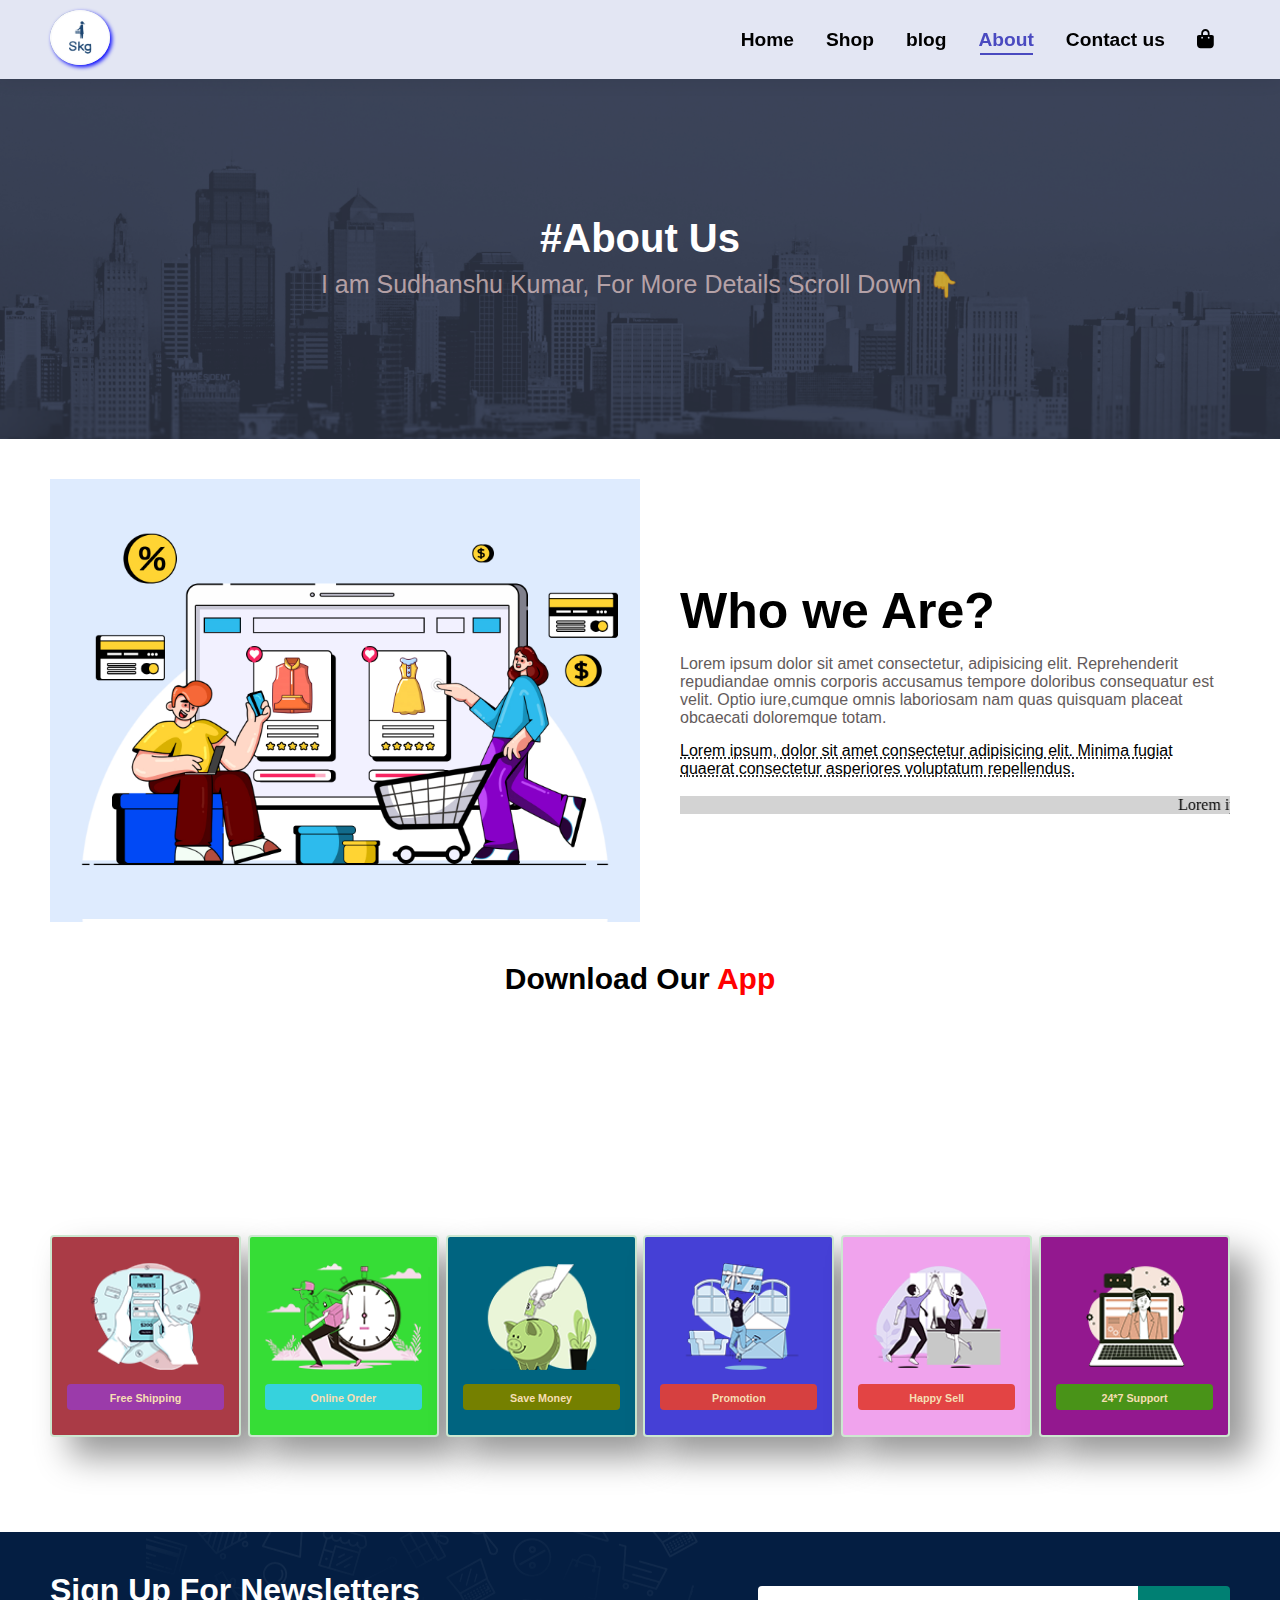
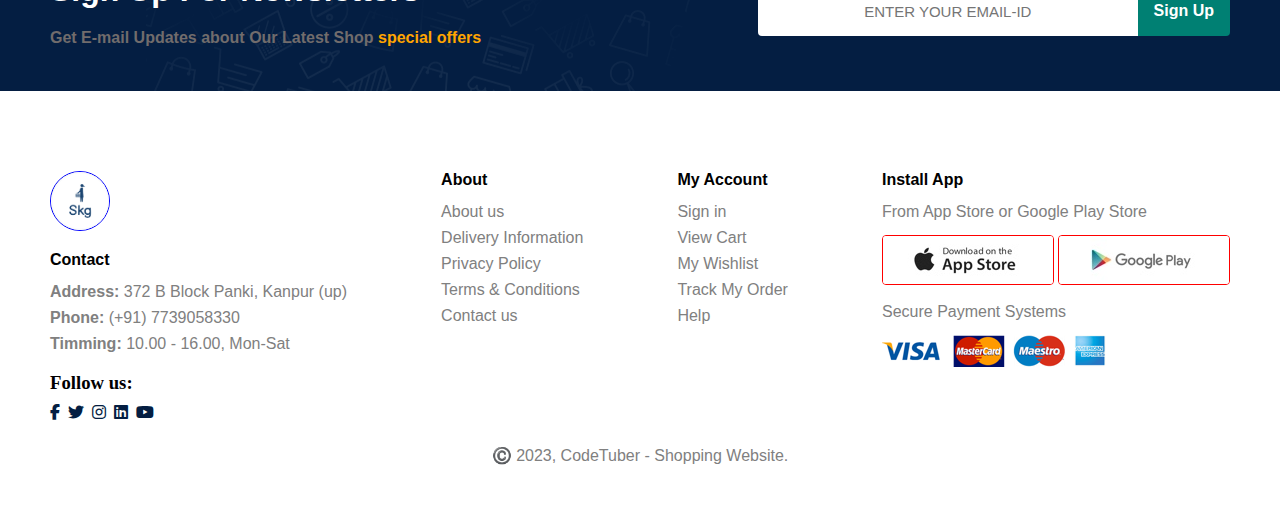
==== about.html @ 7150f0f7 "remaining folders uploaded" ====
<!DOCTYPE html>
<html lang="en">
  <head>
    <meta charset="UTF-8" />
    <meta http-equiv="X-UA-Compatible" content="IE=edge" />
    <meta name="viewport" content="width=device-width, initial-scale=1.0" />
    <title>E-COMMERCE</title>
    <link rel="icon" href="./img/skg1.png" type="image/x-icon">
    
    <link rel="stylesheet" href="style.css" />
    <link
      rel="stylesheet"
      href="https://cdnjs.cloudflare.com/ajax/libs/font-awesome/6.4.0/css/all.min.css"
    />
  </head>
  <body>
    <section id="header">
      <a href=""><img src="./img/skg1.png" alt="" class="logo" /></a>
      <div>
        <ul id="navbar">
          <li><a href="index.html">Home</a></li>
          <li><a href="shop.html">Shop</a></li>
          <li><a href="blog.html">blog</a></li>
          <li><a href="about.html" class="active">About</a></li>
          <li><a href="contact.html">Contact us</a></li>
          <li>
            <a href="cart.html"
              ><i id="bag" class="fa fa-shopping-bag" aria-hidden="true"></i
            ></a>
          </li>
          <a href="#" id="close"><i class="fa fa-window-close"></i></a>
        </ul>
      </div>
      <div id="mobile">
        <a href="#"><i class="fa fa-shopping-bag" aria-hidden="true"></i></a>
        <i id="bar" class="fa-solid fa-align-justify"></i>
      </div>
    </section>

    <section id="shop-hero" class="about-hero">
      <h2>#About Us</h2>
      <p>I am Sudhanshu Kumar, For More Details Scroll Down 👇 </p>
    </section>

    <section id="about">
      <img src="./img/about/a6.jpg" alt="image" />
      <div>
        <h2>Who we Are?</h2>
        <p>
          Lorem ipsum dolor sit amet consectetur, adipisicing elit.
          Reprehenderit repudiandae omnis corporis accusamus tempore doloribus
          consequatur est velit. Optio iure,cumque omnis laboriosam nam quas
          quisquam placeat obcaecati doloremque totam.
        </p>
        <abbr title="">
          Lorem ipsum, dolor sit amet consectetur adipisicing elit. Minima
          fugiat quaerat consectetur asperiores voluptatum repellendus.
        </abbr>
        <br /><br />
        <marquee bgcolor="lightgray" width="100%">
          Lorem ipsum dolor sit amet, consectetur adipisicing elit. Reiciendis,
          quae sunt ea fuga culpa iure.
        </marquee>
      </div>
    </section>

    <section class="about-app">
      <h1>Download Our <a href="#">App</a></h1>
      <div class="video">
        <video src="./img/about/1.mp4" autoplay muted loop></video>
      </div>
    </section>

    <section id="feature">
      <div class="fe-box"><img src="./img/features/f1.png" alt="feature">
          <h6>Free Shipping</h6>
      </div>
      <div class="fe-box"><img src="./img/features/f2.png" alt="feature">
          <h6>Online Order</h6>
      </div>
      <div class="fe-box"><img src="./img/features/f3.png" alt="feature">
          <h6>Save Money</h6>
      </div>
      <div class="fe-box"><img src="./img/features/f4.png" alt="feature">
          <h6>Promotion</h6>
      </div>
      <div class="fe-box"><img src="./img/features/f5.png" alt="feature">
          <h6>Happy Sell</h6>
      </div>
      <div class="fe-box"><img src="./img/features/f6.png" alt="feature">
          <h6>24*7 Support</h6>
      </div>
  </section>

    <section id="newsletter">
      <div class="newstext">
        <h4>Sign Up For Newsletters</h4>
        <p>
          Get E-mail Updates about Our Latest Shop <span>special offers</span>
        </p>
      </div>
      <div class="form">
        <input type="text" placeholder="enter your email-id" />
        <button>Sign Up</button>
      </div>
    </section>

    <footer id="footer">
      <div class="col">
        <img class="logo" src="./img/skg1.png" alt="logo" />
        <h4>Contact</h4>
        <p><strong>Address: </strong> 372 B Block Panki, Kanpur (up)</p>
        <p><strong>Phone: </strong> (+91) 7739058330</p>
        <p><strong>Timming: </strong> 10.00 - 16.00, Mon-Sat</p>
        <div class="follow">
          <h3>Follow us:</h3>
          <div class="icon">
            <i class="fab fa-facebook-f"></i>
            <i class="fab fa-twitter"></i>
            <i class="fab fa-instagram"></i>
            <i class="fab fa-linkedin"></i>
            <i class="fab fa-youtube"></i>
          </div>
        </div>
      </div>

      <div class="col">
        <h4>About</h4>
        <a href="#">About us</a>
        <a href="#">Delivery Information</a>
        <a href="#">Privacy Policy</a>
        <a href="#">Terms & Conditions</a>
        <a href="#">Contact us</a>
      </div>

      <div class="col">
        <h4>My Account</h4>
        <a href="#">Sign in</a>
        <a href="#">View Cart</a>
        <a href="#">My Wishlist</a>
        <a href="#">Track My Order</a>
        <a href="#">Help</a>
      </div>

      <div class="col install">
        <h4>Install App</h4>
        <p>From App Store or Google Play Store</p>
        <div class="row">
          <img src="./img/pay/app.jpg" alt="" />
          <img src="./img/pay/play.jpg" alt="" />
        </div>
        <p>Secure Payment Systems</p>
        <img src="./img/pay/pay.png" alt="" />
      </div>

      <div class="copyright">
        <p>©️ 2023, CodeTuber - Shopping Website.</p>
      </div>
    </footer>
    <script src="script.js"></script>
  </body>
</html>
---- style.css ----
*{
    box-sizing: border-box;
    margin: 0;
    padding: 0;
 
}

#header{
    z-index: 999;
    width: 100%;
    display: flex;
    align-items: center;
    justify-content: space-between;
    padding: 10px 50px;
    background: #E3E6F3;
    box-shadow: 0 5px 15px rgba(0, 0, 0, 0.06);
    position: sticky;
    top: 0;
    left: 0;
}
#header .logo{
    width: 60px;
    height: 55px;
    border-radius:50% ;
    border: none;
    margin: 0;
    box-shadow: 2px 2px 4px blue;
}
#navbar{
    display: flex;
    justify-content: center;
    align-items: center;
}
#navbar li{
    list-style: none;
    padding: 0 1rem;
    position: relative;
}
#navbar li a{
    text-decoration: none;
    font-size: 1.2rem;
    color: black;
    font-family:'Segoe UI', Tahoma, Geneva, Verdana, sans-serif;
    font-weight: 600;
    transition: 0.3s ease;
}
#navbar a:hover{
    color: rgb(74, 74, 192);
}
/* to show active home page default */
#navbar li a:hover,
#navbar li a.active{
    color: rgb(74, 74, 192);
}
/* underlying under anchor tag */
#navbar li a.active::after,
#navbar li a:hover::after
{
    content: "";
    width: 60%;
    height: 2px;
    background-color: rgb(74, 74, 192);;
    position: absolute;
    bottom: -4px;
    left: 18px;
}

#mobile{
    display: none;
}
#close{
    display:none;
}
#hero{
    background-image: url("/img/hero4.png");
    height: 90vh;
    width: 100%;
    /* background-size:contain; */
    background-size: cover;
    /* background-repeat: no-repeat; */
    /* background-position: right; */
    background-position: top 25% right 0;
    padding: 0 50px;
    display: flex;
    align-items: flex-start;
    justify-content: center;
    flex-direction: column;  
}

#hero h4{
    padding-bottom: 15px;
    font-family: Arial, Helvetica, sans-serif;
}
#hero h1{
    color: green;
    font-size: 35px;
    font-family:Verdana, Geneva, Tahoma, sans-serif;
}
#hero h2{
    font-size: 30px;
    font-family: Verdana, Geneva, Tahoma, sans-serif;
}
#hero p{
    font-family: Verdana, Geneva, Tahoma, sans-serif;
    font-weight: 100;
    color: rgba(0, 0, 0, 0.568);
    margin: 15px 0;
}
#hero button{
    color: green;
    background-image: url(./img/button.png);
    background-color: transparent;
    color: green;
    border: none;
    padding: 14px 80px 14px 65px;
    background-repeat: no-repeat;
    cursor: pointer;
    font-weight: 700;
    font-size: 15px;
}

#feature{
    display: flex;
    justify-content:space-between;
    align-items: center;
    padding: 40px 50px;
    flex-wrap: wrap;
}
#feature .fe-box{
    width: 191px;
    text-align: center;
    padding: 25px 15px;
    box-shadow: 20px 20px 34px rgba(0, 0, 0, 0.41);
    border: 2px solid #cce7d0;
    border-radius: 4px;
    margin: 15px 0;
}
#feature .fe-box:hover{
    box-shadow: 20px 20px 34px rgba(0, 0, 0, 0.2);
}
#feature .fe-box h6{
    font-family: Arial, Helvetica, sans-serif;
    background-color: rgb(154, 39, 112);
    color: wheat;
    padding: 9px 8px 6px 8px;
    line-height: 1;
    border-radius: 4px;
}
#feature .fe-box:nth-child(1){
    background-color: rgb(170, 59, 70);
}
#feature .fe-box:nth-child(2){
    background-color: rgb(54, 221, 54);
}
#feature .fe-box:nth-child(3){
    background-color: rgb(0, 100, 128);
}
#feature .fe-box:nth-child(4){
    background-color: rgb(69, 64, 214);
}
#feature .fe-box:nth-child(5){
    background-color: rgb(240, 163, 237);
}
#feature .fe-box:nth-child(6){
    background-color: rgb(147, 24, 143);
}
#feature .fe-box:nth-child(1) h6{
    background-color: rgb(155, 59, 170);
}
#feature .fe-box:nth-child(2) h6{
    background-color: rgb(54, 210, 221);
}
#feature .fe-box:nth-child(3) h6{
    background-color: rgb(117, 128, 0);
}
#feature .fe-box:nth-child(4) h6{
    background-color: rgb(214, 64, 64);
}
#feature .fe-box:nth-child(5) h6{
    background-color: rgb(227, 68, 68);
}
#feature .fe-box:nth-child(6) h6{
    background-color: rgb(73, 147, 24);
}
#feature .fe-box img{
    width: 100%;
    margin-bottom: 10px;
}

.product1{
    text-align: center;
    padding: 40px 50px;
}
.product1 .pro{
    width: 23%;
    min-width: 250px;
    padding: 10px 12px ;
    border: 1px solid #cce7d0;
    border-radius: 25px;
    cursor: pointer;
    box-shadow: 20px 20px 30px rgba(0, 0, 0, 0.09);
    margin: 15px 0;
    transition: 0.2s ease;
    position: relative;
}
.product1 .pro img{
    width: 100%;
    border-radius: 20px;
}
.product1 .pro:hover{
    box-shadow: 20px 20px 30px rgba(0,0,0, 0.2);
}
.product1 .pro .des{
    text-align: start;
    padding: 10px 0;
}
.product1 .pro .des span{
    color: rgb(87, 80, 80)
}
.product1 .pro .des h5{
    padding-top: 7px;
    color: rgb(33, 29, 29);
    font-size: 14px;
    font-family: Arial, Helvetica, sans-serif;
}
.product1 .pro .des i{
    font-size: 12px;
    color: darkorange;
}
.product1 .pro .des h4{
    padding-top: 7px;
    font-size: 15px;
    font: 700;
    font-family:'Segoe UI', Tahoma, Geneva, Verdana, sans-serif;
    color: rgb(35, 223, 35);
}
.product1 .pro .cart{
    width: 40px;
    height: 40px;
    line-height: 40px;
    border-radius: 50%;
    background-color: rgb(197, 247, 197);
    color: rgb(93, 214, 93);
    border: 1px solid rgb(160, 226, 160);
    position: absolute;
    bottom: 20px;
    right: 10px;
}
.product1 h2{
    font-size: 2rem;
    font-family:Arial, Helvetica, sans-serif;
    margin-bottom: 10px;
    font-weight: 700;
}
.product1 p{
    color: rgb(178, 161, 161);
    font-family: Arial, Helvetica, sans-serif;
}
.product1 .pro-container{
    display:flex ;
    justify-content: space-between;
    align-items: center;
    flex-wrap: wrap;
    padding-top: 35px;
}

#banner{
    margin: 40px 0;
    display: flex;
    align-items: center;
    justify-content: center;
    text-align: center;
    flex-direction: column;
    background-image: url('./img/banner/b2.jpg');
    width: 100%;
    height: 40vh;
    background-size: cover;
    background-position: center;
}

#banner h4{
    color: white;
    font-size: 1rem;
    font-family: Arial, Helvetica, sans-serif;
}
#banner h2{
    color: white;
    font-size: 2rem;
    padding: 1rem 0;
    font-family: Arial, Helvetica, sans-serif;
}

#banner h2 span{
    color: red;
}
#banner button{
    padding: 15px 30px;
    border-radius: 4px;
    outline: none;
    border: none;
    font-size: 1rem;
    font-weight: 600;
    font-family: Arial, Helvetica, sans-serif;
    cursor: pointer;
    transition: 0.2s ease;
}

#banner button:hover{
    color: white;
    background-color: darkgreen;
}

#sm-banner{
    display: flex;
    justify-content: space-between;
    flex-wrap: wrap;
    padding: 40px 50px;
}
#sm-banner .banner-box{
    display: flex;
    align-items: flex-start;
    justify-content: center;
    flex-direction: column;
    background-image: url('./img/banner/b17.jpg');
    min-width: 580px;
    height: 50vh;
    background-size: cover;
    background-position: center;
    padding: 30px;
}
#sm-banner  h4{
    color: white;
    font-size: 20px;
    font-weight: 300;
    font-family: Arial, Helvetica, sans-serif;
}
#sm-banner  h2{
    color: white;
    font-size: 28px;
    font-weight: 800;
    font-family: Arial, Helvetica, sans-serif;
}
#sm-banner  span{
    color: white;
    font-size: 14px;
    font-weight: 500;
    font-family: Arial, Helvetica, sans-serif;
    padding-bottom: 15px;
}

#sm-banner button{
    padding: 11px 18px;
    border-radius: 4px;
    outline: none;
    border: 1px solid white;
    background-color: transparent;
    font-size: 0.8rem;
    font-weight: 600;
    font-family: Arial, Helvetica, sans-serif;
    cursor: pointer;
    transition: 0.2s ease;
    color: white;
}

#sm-banner button:hover{
    background-color: darkgreen;
    border: 1px solid darkgreen;
}
#sm-banner .banner-box2{
    background-image: url('./img/banner/b10.jpg');
}

#banner3{
    display: flex;
    justify-content: space-between;
    flex-wrap: wrap;
    padding: 30px 50px;
}
#banner3 .banner-box{
    display: flex;
    align-items: flex-start;
    justify-content: center;
    flex-direction: column;
    background-image: url('./img/banner/b7.jpg');
    min-width: 30%;
    height: 30vh;
    background-size: cover;
    background-position: center;
    padding: 20px;
    margin-bottom: 20px;
}
#banner3 h2{
    color: white;
    font-weight: 900;
    font-size: 1.5rem;
    margin-bottom: 10px;
    font-family: Arial, Helvetica, sans-serif;
}
#banner3 h3{
    font-family: Arial, Helvetica, sans-serif;
    color: red;
    font-weight: 800;
    font-size: 1rem;
}
#banner3 .banner-box2{
    background-image: url(./img/banner/b4.jpg);
}
#banner3 .banner-box3{
    background-image: url(./img/banner/b18.jpg);
}

#newsletter{
    display: flex;
    justify-content: space-between;
    padding: 40px 50px;
    align-items: center;
    flex-wrap: wrap;
    background-image: url('./img/banner/b14.png');
    background-repeat: no-repeat;
    background-position: 20% 30%;
    background-color: #041e42;
    margin: 40px 0;
}

#newsletter h4{
    color: white;
    font-size: 2rem;
    font-weight: 700;
    font-family: Arial, Helvetica, sans-serif;
}
#newsletter p{
    color: rgb(113, 108, 108);
    font-size: 1rem;
    font-weight: 600;
    font-family: Arial, Helvetica, sans-serif;
    padding-top: 1rem;
}
#newsletter p span{
    color: orange;
}
#newsletter input{
    height: 3.125rem;
    padding: 0 1em;
    font-size: 15px;
    width: 100%;
    border: 1px solid transparent;
    border-radius: 4px;
    text-align: center;
    outline: none;
    border-top-right-radius: 0;
    border-bottom-right-radius: 0;
    text-transform: uppercase;
}
#newsletter button{
    background-color: rgb(0, 128, 115);
    padding: 11px 15px;
    border-radius: 4px;
    outline: none;
    border: 1px solid transparent;
    font-size: 1rem;
    font-weight: 600;
    font-family: Arial, Helvetica, sans-serif;
    cursor: pointer;
    transition: 0.2s ease;
    color: white;
    white-space: nowrap;
    border-top-left-radius: 0;
    border-bottom-left-radius: 0;
}
#newsletter .form{
    display: flex;
    width: 40%;
}

#footer{
    padding: 40px 50px;
    display: flex;
    flex-wrap: wrap;
    justify-content: space-between;
}
#footer .logo{
    width: 60px;
    height: 60px;
    border: 1px solid blue;
    margin-bottom: 20px;
    border-radius: 50%;
}
#footer .col{
    display: flex;
    align-items: flex-start;
    flex-direction: column;
    margin-bottom: 20px;
}
#footer .col h4,p{ 
    margin-bottom: 10px;
    font-family: 'Trebuchet MS', 'Lucida Sans Unicode', 'Lucida Grande', 'Lucida Sans', Arial, sans-serif;
}
#footer .col a,p{
    margin: 4px 0;
    text-decoration: none;
    color: gray;
    font-family: 'Trebuchet MS', 'Lucida Sans Unicode', 'Lucida Grande', 'Lucida Sans', Arial, sans-serif;
}
#footer .install .row img{
    border: 1px solid red;
    border-radius: 4px;
    cursor: pointer;
}
#footer .install  img{
    margin: 10px 0;
}
#footer .follow{
    margin-top: 15px;
}
#footer .follow i{
    color: #041e42;
    padding-right: 4px;
    margin-top: 10px;
    cursor: pointer;
}
#footer .follow i:hover{
    color: red;
}
#footer .copyright{
    width: 100%;
    text-align: center;
}


/* shop page */
#shop-hero{
    background-image: url('./img/banner/b1.jpg');
    width: 100%;
    height: 40vh;
    background-size: cover;
    display: flex;
    justify-content: center;
    align-items: center;
    flex-direction: column;
    padding: 14px;
}
#shop-hero h2{
    color: white;
    font-size: 40px;
    font-weight: 900;
    margin-bottom: 5px;
    font-family: Arial, Helvetica, sans-serif;
}
#shop-hero p{
    color: rgba(230, 200, 200, 0.733);
    font-size: 25px;
    font-weight: 500;
}

.pagination{
    text-align: center;
}
.pagination a{
    text-decoration: none;
    color: white;
    background-color: orangered;
    padding: 13px 18px;
    border-radius: 3px;
}
.pagination a i{
    font-size: 1rem;
    font-weight: 600;
}

.proDetails{
    padding: 40px 50px;
    display: flex;
    margin-top: 20px;
}
.proDetails .single-pro-image{
    width: 40%;
    margin-right: 50px;
}
.proDetails .small-img-group{
    display: flex;
    justify-content: space-between;
}
.proDetails .small-img-col{
    flex-basis: 24%;
    cursor: pointer;
}

.proDetails .single-pro-details{
    width: 50%;
    padding-top: 30px;
}
.proDetails .single-pro-details h6{
    font-size: 15px;
}
.proDetails .single-pro-details h4{
    font-size: 25px;
    padding: 40px 0 20px 0;
}
.proDetails .single-pro-details h2{
    font-size: 28px;
}
.proDetails .single-pro-details select{
    display: block;
    padding: 5px 10px;
    margin: 10px 0;
}
.proDetails .single-pro-details select:focus{
    outline: none;
}
.proDetails .single-pro-details input{
    width: 50px;
    padding-left: 10px;
    height: 47px;
    font-size: 1rem;
    margin-right: 10px;
}
.proDetails .single-pro-details input:focus{
    outline: none;
}
.proDetails .single-pro-details button{
    padding: 13px 25px;
    border-radius: 4px;
    outline: none;
    border: none;
    font-size: 1rem;
    font-weight: 600;
    font-family: Arial, Helvetica, sans-serif;
    cursor: pointer;
    transition: 0.2s ease; 
    background-color: green;  
    color: white;
}
.proDetails .single-pro-details span{
    line-height: 25px;
    font-family: Arial, Helvetica, sans-serif;
}

/* blog page */
#shop-hero.blog-hero{
    background-image: url('./img/banner/b19.jpg');
}

#blog{
    padding: 150px 150px 0px 150px;
}
#blog .blog-box{
    display: flex;
    align-items: center;
    width: 100%;
    position: relative;
    padding-bottom: 90px;
}
#blog .blog-img{
    width: 50%;
    margin-right: 40px;
}
#blog img{
    width: 100%;
    height: 300px;
    object-fit: cover;
}
#blog .blog-details{
    font-family: Arial, Helvetica, sans-serif;
    width: 50%;
}
#blog .blog-details h4{
    font-size: 20px;
}
#blog .blog-details a{
    text-decoration: none;
    font-size: 13px;
    color: black;
    font-family: Arial, Helvetica, sans-serif;
    font-weight: 700;
}
#blog .blog-details p{
    margin: 15px 0 20px 0;
}
#blog .blog-details a:hover{
    color: green;
}
#blog .blog-box h1{
    position: absolute;
    left: 0;
    top: -50px;
    font-size: 70px;
    font-weight: 700;
    color: gray;
    font-family: Arial, Helvetica, sans-serif;
    z-index: -1;
}

/* about page */
#shop-hero.about-hero{
    background-image: url('./img/about/banner.png');
}
#about{
    padding: 40px 50px;
    display: flex;
    align-items: center;
}
#about img{
    width: 50%;
    height: auto;
}
#about div{
    padding-left: 40px ;
}
#about div h2{
    font-size: 50px;
    font-family: Arial, Helvetica, sans-serif;
}
#about div p{
    margin: 15px 0;
    color:rgb(99, 91, 91);
}
#about div abbr{
    font-family: Arial, Helvetica, sans-serif;
}

.about-app{
    text-align: center;
    pad: 40px 50px;
}
.about-app .video{
    width: 70%;
    height: 80%;
    margin: 30px auto 0 auto;
}
.about-app .video video{
    width: 100%;
    height: 100%;
    border-radius: 20px;
}
.about-app h1{
    font-family: Arial, Helvetica, sans-serif;
    font-size: 30px;
}
.about-app h1 a{
    text-decoration: none;
    color: red;
}

/* contact us */
#contact{
    padding: 40px 50px;
    display: flex;
    align-items: center;
    justify-content: space-between;
}
#contact .details{
    width: 40%;
    font-family: Arial, Helvetica, sans-serif;
}
#contact .details span,
#contact-form form{
    font-size: 15px;
    font-family: Arial, Helvetica, sans-serif;
}
#contact .details h2,
#contact-form form h2{
    font-size: 26px;
    line-height: 35px;
    padding: 20px 0;
}
#contact .details h3{
    font-size: 16px;
    padding-bottom: 15px;
}
#contact .details li{
    list-style: none;
    display: flex;
    padding: 10px 0;
}
#contact .details li i{
    font-size: 15px;
    padding-right: 22px;
}
#contact .details li p{
    margin: 0;
    font-size: 14px;
}
#contact .map{
    width: 55%;
    height: 400px;
}
#contact .map frame{
    width: 100%;
    height: 100%;
}
#contact-form{
    padding: 40px 50px;
    display: flex;
    align-items: center;
    justify-content: space-between;
    margin: 30px;
    padding: 80px;
    border: 1px solid black;
}
#contact-form form{
    width: 65%;
    display: flex;
    flex-direction: column;
    align-items: flex-start;
}
#contact-form form input,
#contact-form form textarea{
    width: 100%;
    padding: 12px 15px;
    outline: none;
    margin-bottom: 20px;
    border: 1px solid black;
    font-size: 15px;
}
#contact-form form button{
    background-color: green;
    color: white;
    padding: 13px 20px;
    border: transparent;
    border-radius: 4px;
    font-size: 15px;
    font-weight: 700;
    font-family: Arial, Helvetica, sans-serif
}
#contact-form .people div{
    margin: 25px;
}
#contact-form .people div img{
    width: 65px;
    height: 65px;
    object-fit: cover;
    margin-right: 15px;
}
#contact-form .people div p{
    margin: 0;
    font-size: 15px;
    line-break: 25px;
}
#contact-form .people div span{
    display: block;
    font-size: 16px;
    font-weight: 600;
    color: black;
}



/* cart page */

/* table is responsive so add a slider */
#cart{
    padding: 40px 50px;
    overflow-x: auto;
}
#cart table{
    width: 100%;
    border-collapse: collapse;
    table-layout: fixed;
    white-space: nowrap;
}
#cart table img{
    width: 70px;
}
#cart table td:nth-child(1){
    width: 100px;
    text-align: center;
}
#cart table td:nth-child(2){
    width: 150px;
    text-align: center;
}
#cart table td:nth-child(3){
    width: 250px;
    text-align: center;
}
#cart table td:nth-child(4),
#cart table td:nth-child(5),
#cart table td:nth-child(6){
    width:150px;
    text-align: center;
}
#cart table td:nth-child(5) input{
    width:70px ;
    outline: none;
    padding: 10px 5px 10px 15px ;
}
#cart table thead{
    border: 1px solid rgb(199, 191, 191);
    border-left: none;
    border-right: none;
}
#cart table thead td{
    font-weight: 700;
    text-transform: uppercase;
    font-size: 14px;
    padding: 18px 0;
    font-family: Arial, Helvetica, sans-serif;
}
#cart table tbody tr td{
    padding-top: 15px;
}
#cart table tbody td{
    font-size: 14px;
    font-family: Arial, Helvetica, sans-serif;
}
.offer{
    font-family: Arial, Helvetica, sans-serif;
    padding: 40px 50px;
    display: flex;
    flex-wrap: wrap;
    justify-content: space-between;
}
.offer .coupon{
    width: 50%;
    margin-bottom: 30px;
}
.offer .coupon h3,
.offer .subtotal h3{
    padding-bottom: 13px;
    font-size: 20px;
}
.offer .coupon input{
    padding: 10px 15px;
    outline: none;
    width: 60%;
    margin-right: 10px;
    border: 1px solid gray;
    font-size: 15px;
}
.offer .coupon button{
    padding: 12px 25px;
    background-color: green;
    color: white;
    border-radius: 4px;
    border: transparent;
    cursor: pointer;
}
.offer .subtotal{
    width: 40%;
    margin: 30px;
    border: 1px solid gray;
    padding: 30px;
}
.offer .subtotal table{
    border-collapse: collapse;
    width: 100%;
    margin-bottom: 20px;
}
.offer .subtotal table td{
    width: 50%;
    border: 1px solid gray;
    padding: 10px;
    font-size: 15px;
}
.offer .subtotal button{
    padding: 12px 25px;
    background-color: green;
    color: white;
    border-radius: 4px;
    border: transparent;
    cursor: pointer;
    font-size: 15px;
}
/* .hide{
    display: none;
} */

/* ipad responsiveness */
@media(max-width:820px){
    #navbar {
        display: flex;
        justify-content: flex-start;
        flex-direction: column;
        align-items: flex-start;
        position: fixed;
        top: 0;
        right: -300px;
        height: 100vh;
        width: 300px;
        background-color: white;
        padding: 80px 0 0 10px;
        box-shadow: 0 40px 60px rgba(0, 0, 0,0.01);
        transition: 0.3s ease;
    }
    #navbar.active{
        right: 0;
    }
    #navbar li{
        margin-bottom: 25px;
    }
    #mobile{
        display: flex;
        align-items: center;
    }
    #mobile i{
         padding-left: 20px;
         font-size: 24px;
         color: black;
    }
    #close{
        display: initial;
        position: absolute;
        top: 30px ;
        left: 30px;
        color: black;
        font-size: 20px ;
    }
    #bag{
        display:none;
    }
    #hero {
        height: 70vh;
        background-position: top 30% right 30%;
        padding: 0 80px;
    }
    #feature {
        justify-content: center;
    }
    #feature .fe-box {
        margin: 15px;
    }
    .product1{
        padding: 30px 30px;
    }
    .product1 .pro-container {
        justify-content: center;
    }
    .product1 .pro {
        margin: 15px;
        /* own */
        width:45%;
    }
    #banner {
        height: 20vh;
    }
    #sm-banner .banner-box {
        min-width: 100%;
        height: 30vh;
    }
    #banner3 .banner-box {
        width: 28%;
    }
    #newsletter{
        justify-content:center;
    }
    #newsletter .form {
        width: 70%;
        margin-top: 10px;
    }
    #footer .install {
        margin: 25px 20px 25px 0;
    }

    /* contact page */
    #contact-form {
        padding: 40px;
    }
    #contact-form form {
        width: 50%;
    }

    /* cart page */
    .offer .coupon{
        display: flex;
        flex-direction: column;
        align-items: center;
        justify-content: center;
    }
}

/* mobile responsiveness */
@media(max-width:477px){
    #header{
        padding: 10px 30px ;
    }
    h1{
        font-size: 38px;
    }
    h2{
        font-size: 32px;
    }
    #hero {
        background-position: 55%;
        padding: 0 20px;
    }
    #feature {
        justify-content: space-between;
        padding: 40px 38px;
    }
    #feature .fe-box {
        width: 160px;
        margin: 0 0 15px 0;
    }
    .product1 .pro {
       width:100%;
    }
    #banner{
        height: 40vh;
    }
    #sm-banner .banner-box{
        height: 40vh;
    }
    #sm-banner .banner-box2{
        margin-top: 20px;
    }
    #banner3{
        padding: 0 20px;
    }
    #banner3 .banner-box{
        width: 100%;
    }
    #newsletter{
        padding: 40px 20px;
    }
    #newsletter .form{
        width: 100%;
    }
    #footer .copyright{
        text-align: start;
    }

    /* single product styling */
    .proDetails {
        display: flex;
        flex-direction: column;
    }
    .proDetails .single-pro-image {
        width: 100%;
        margin-right: 0px;
    }
    .proDetails .single-pro-details {
        width: 100%;
    }

    /* blog page */
    #blog {
        padding: 100px 20px 0px 20px;
    }
    #blog .blog-box {
        align-items: flex-start;
        flex-direction: column;
    }
    #blog .blog-img {
        width: 100%;
        margin-right: 0px;
        margin-bottom: 30px;
    }
    #blog .blog-details {
        font-family: Arial, Helvetica, sans-serif;
        width: 100%;
    }

    /* about page */
    #about {
        flex-direction: column;
    }
    #about img {
        width: 100%;
        margin-bottom: 20px;
    }
    #about div {
        padding: 0;

        /* padding-left: 40px; */
    }
    #about div h2 {
        font-size: 40px;
        font-family: Arial, Helvetica, sans-serif;
    }
    .about-app .video {
        width: 100%;
        padding: 0 40px;
    }

    /* contact page */
    #contact {
        display: flex;
        flex-direction: column;
    }
    #contact .details {
        width: 100%;
        margin-bottom: 30px;
    }
    #contact .map{
        width: 100%;
    }
    #contact-form {
        padding: 30px 10px;
        flex-wrap: wrap;
        max-resolution: 10px;
    }
    #contact-form form {
        width: 100%;
    }

    /* cart pagr */
    .offer{
        flex-direction: column;
    }
    .offer .coupon{
        width: 100%;
    }
    .offer .subtotal{
        width: 100%;
        padding: 20px;
        margin: 0;
    }
}
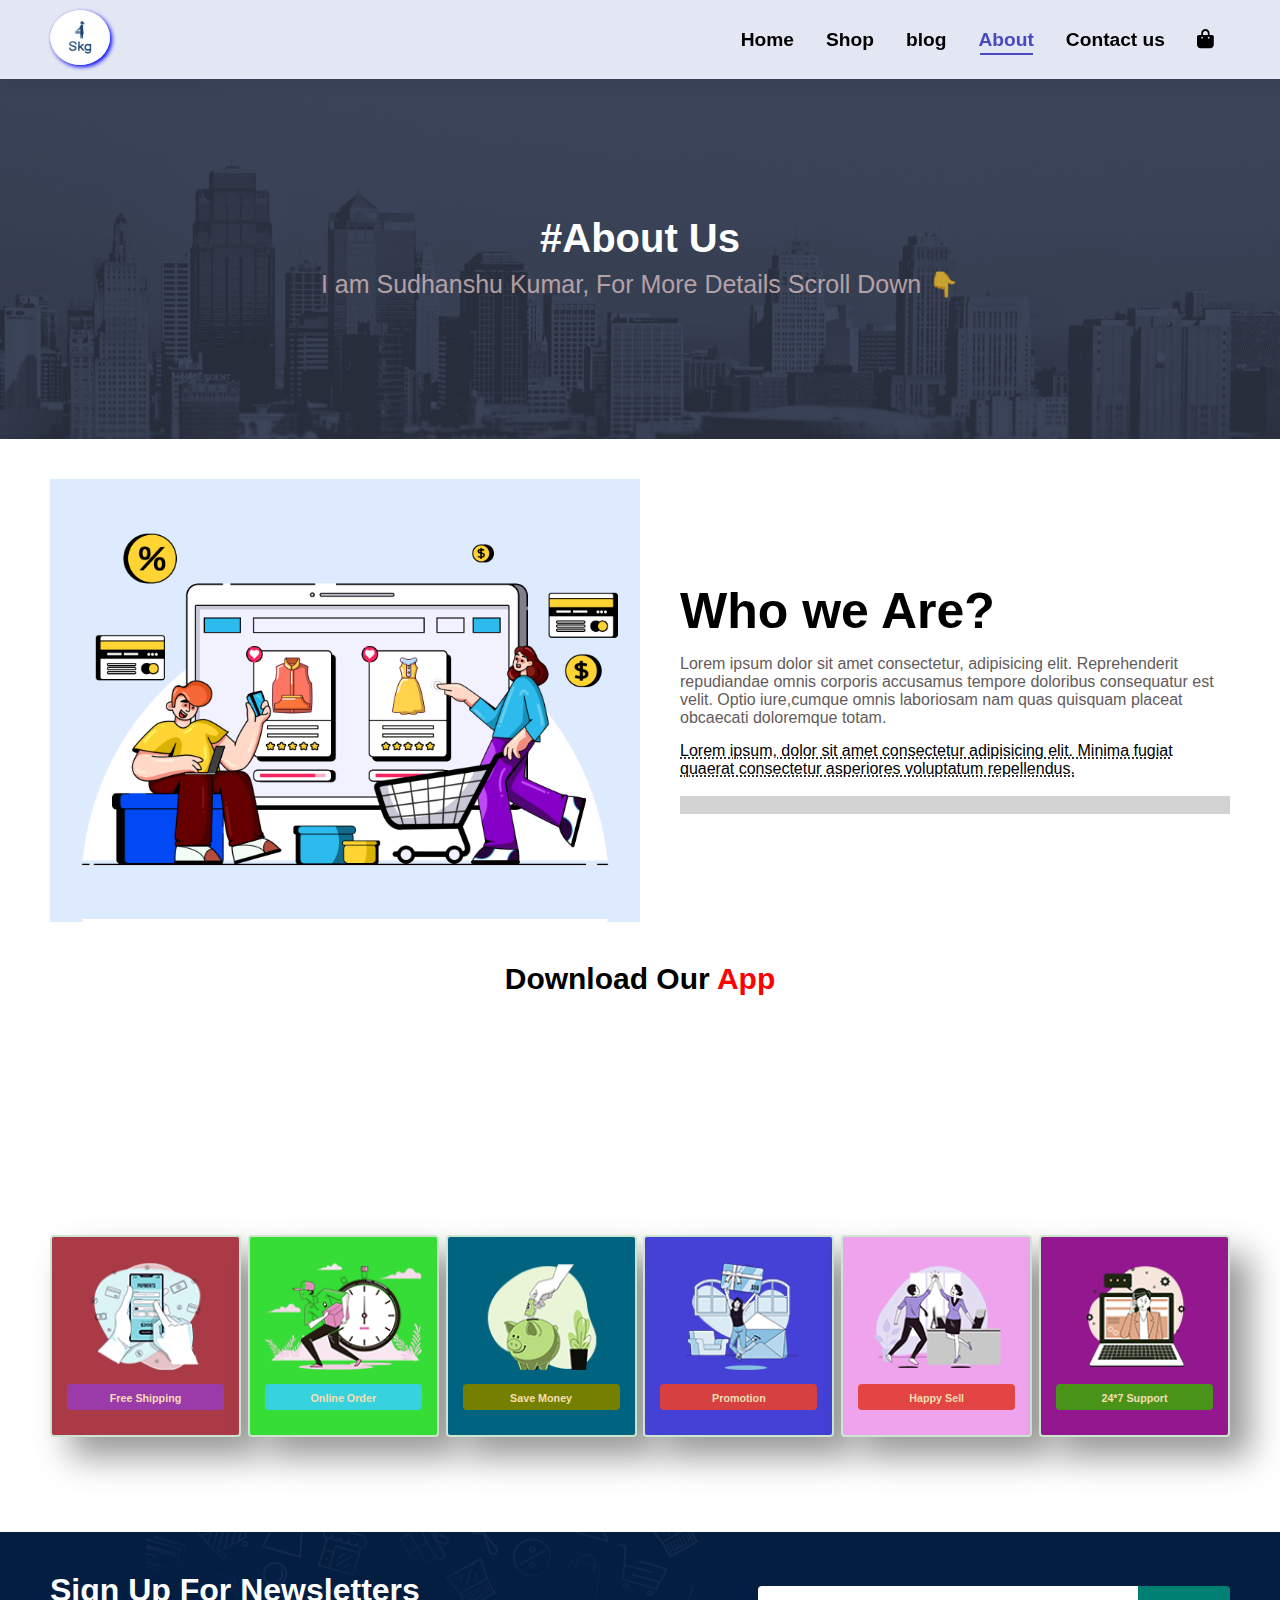
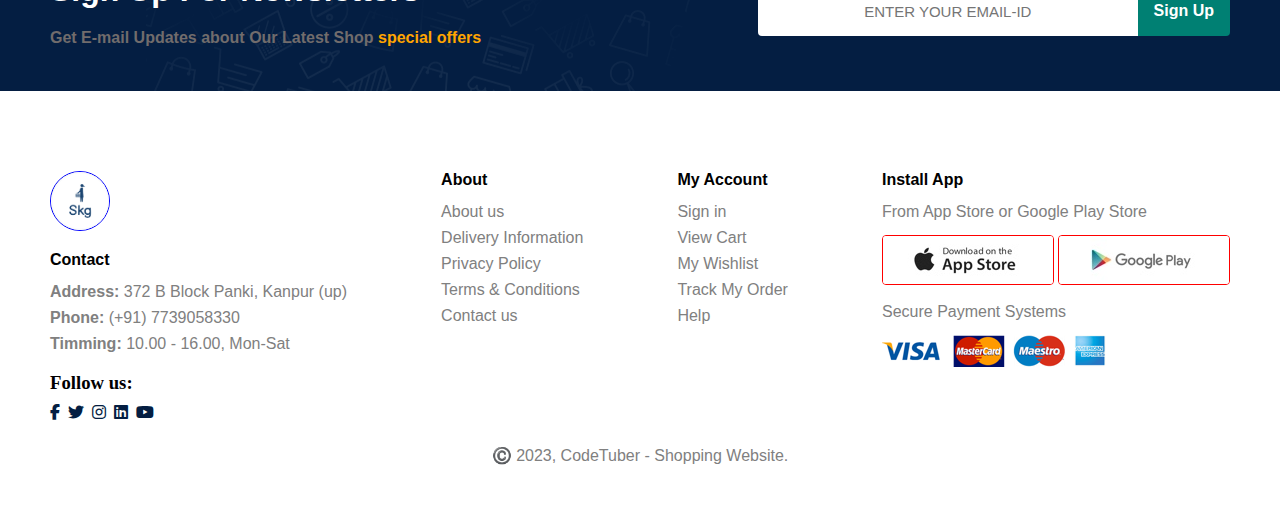
==== commit f46e36e1: "Update about.html" ====
--- a/about.html
+++ b/about.html
@@ -15,7 +15,7 @@
   </head>
   <body>
     <section id="header">
-      <a href=""><img src="./img/skg1.png" alt="" class="logo" /></a>
+      <a href="index.html"><img src="./img/skg1.png" alt="" class="logo" /></a>
       <div>
         <ul id="navbar">
           <li><a href="index.html">Home</a></li>
--- a/style.css
+++ b/style.css
@@ -72,13 +72,10 @@
     display:none;
 }
 #hero{
-    background-image: url("/img/hero4.png");
+    background-image: url("img/hero4.png");
     height: 90vh;
     width: 100%;
-    /* background-size:contain; */
     background-size: cover;
-    /* background-repeat: no-repeat; */
-    /* background-position: right; */
     background-position: top 25% right 0;
     padding: 0 50px;
     display: flex;
